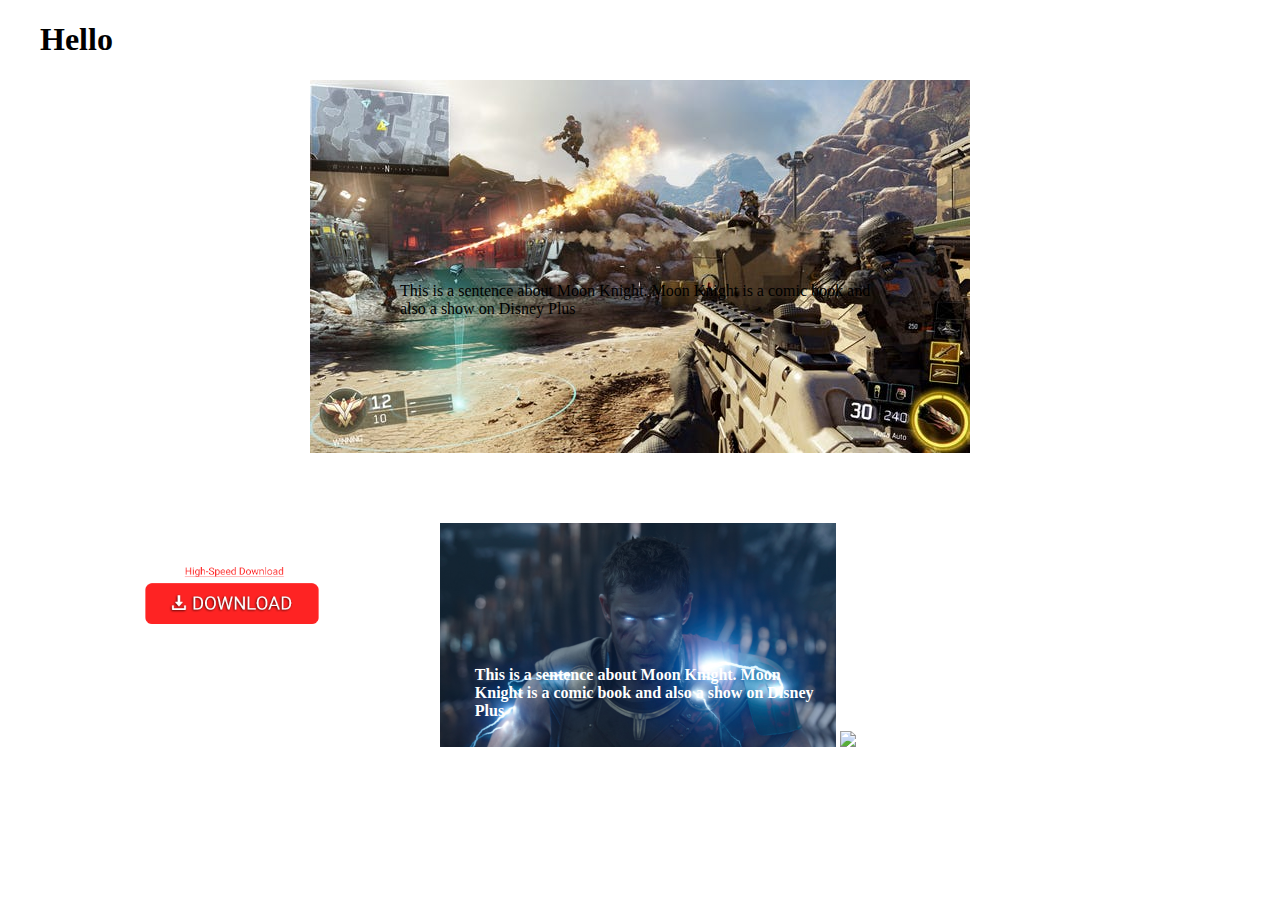
==== index.html @ 584a1e89 "hi u" ====
<!DOCTYPE html>
<html>

<head>
  <meta charset="utf-8" />
  <meta name="viewport" content="width=device-width, initial-scale=1.0" />
  <style>
  
      .container {
          max-width: 1200px;
          display:block;
          margin: auto;
      }
          .feature {
              position: relative;
          }
.feature .text-wrap {
    position: absolute;
    right: 10%;
    top: 50%;
    width: 40%;
    transform: translate(-50%);
    color: white #fff;
}
    
    .columns .col {
        display: inline-block;
        width:33%;
        position: relative;
    }
    .columns .col p {
        position: absolute;
        padding: 0 15px;
        left: 5%;
        bottom: 5%;
        color: white;
        font-weight: bold;
    }
    img {
        display: block;
        margin: auto;
     max-width: 100%;
    }
    @media screen and (max-width: 767px) {
.columns .col { 
    display: block;
    width: 100%;
    }
}
  </style>
</head>


<body>
  <main>
    <div class="container">
      <h1>Hello</h1>
      <section class="feature">
       <a href="https://www.google.com/"> <img src="black opps 3.jpg"></a>
    <div class="text-wrap">
        <p>This is a sentence about Moon Knight. Moon Knight is a comic book and also a show on Disney Plus</p>
      </section>
      <section class="columns">
        <div class="col">
         <a href="https://www.google.com/"> <img src="batman and joker.png"></a>
          <p>This is a sentence about Moon Knight. Moon Knight is a comic book and also a show on Disney Plus</p>
        </div>
        <div class="col">
          <a href="https://www.google.com/"></a><img src="thor.png"></a>
          <p>This is a sentence about Moon Knight. Moon Knight is a comic book and also a show on Disney Plus</p>
        </div>
        <div class="col">
        <a href="https://www.google.com/"></a><img src="superman.png"></a>
          <p>This is a sentence about Moon Knight. Moon Knight is a comic book and also a show on Disney Plus</p>
        </div>
      </section>
    </div>
  </main>
</body>

</html>
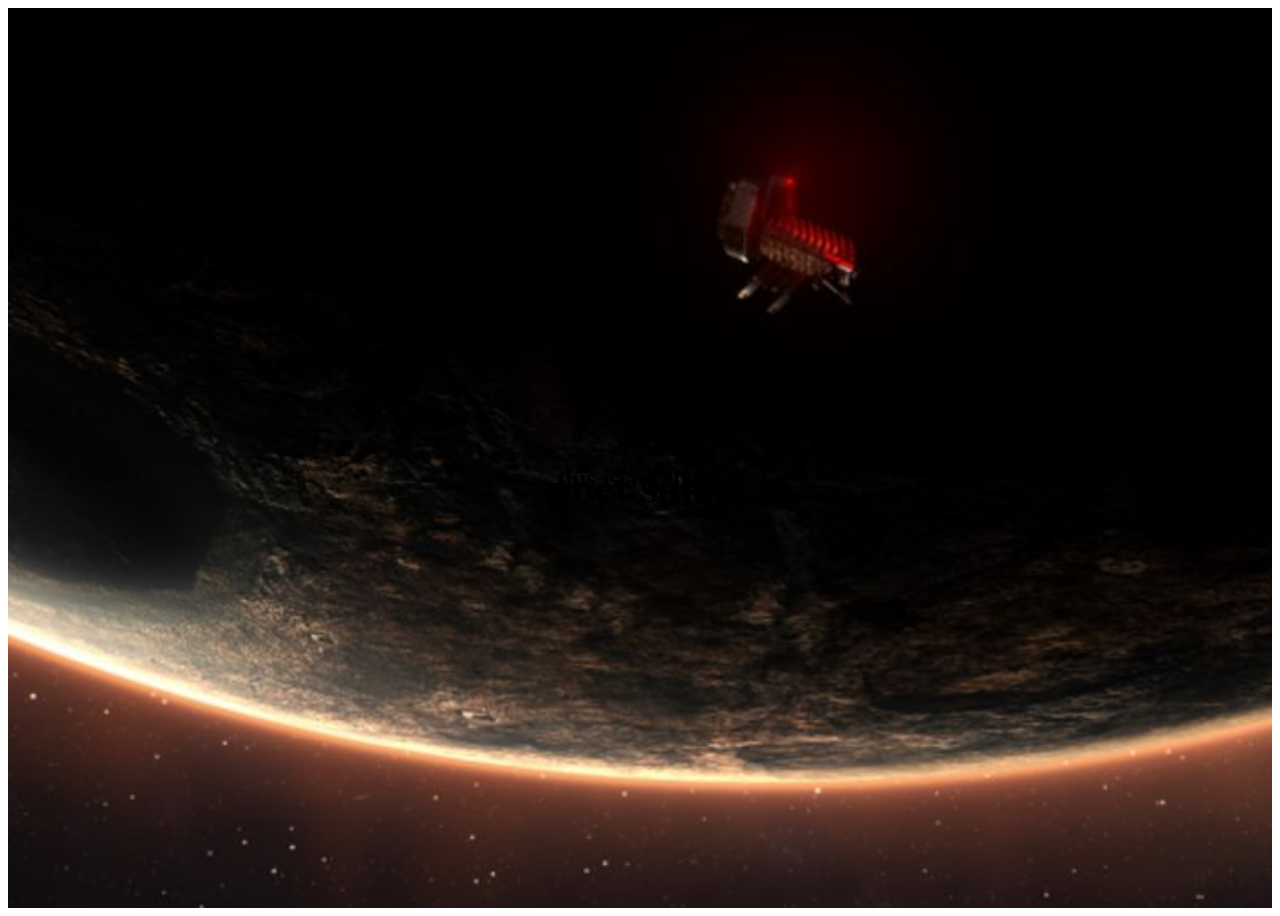
==== commit 853b1fb9: "space" ====
--- a/index.html
+++ b/index.html
@@ -4,77 +4,19 @@
 <head>
   <meta charset="utf-8" />
   <meta name="viewport" content="width=device-width, initial-scale=1.0" />
-  <style>
-  
-      .container {
-          max-width: 1200px;
-          display:block;
-          margin: auto;
-      }
-          .feature {
-              position: relative;
-          }
-.feature .text-wrap {
-    position: absolute;
-    right: 10%;
-    top: 50%;
-    width: 40%;
-    transform: translate(-50%);
-    color: white #fff;
-}
-    
-    .columns .col {
-        display: inline-block;
-        width:33%;
-        position: relative;
-    }
-    .columns .col p {
-        position: absolute;
-        padding: 0 15px;
-        left: 5%;
-        bottom: 5%;
-        color: white;
-        font-weight: bold;
-    }
-    img {
-        display: block;
-        margin: auto;
-     max-width: 100%;
-    }
-    @media screen and (max-width: 767px) {
-.columns .col { 
-    display: block;
-    width: 100%;
-    }
-}
-  </style>
+  <link rel="preconnect" href="https://fonts.googleapis.com"> 
+  <link rel="preconnect" href="https://fonts.gstatic.com" crossorigin> 
+  <link href="https://fonts.googleapis.com/css2?family=Cormorant+Garamond:ital,wght@0,700;1,300;1,400&display=swap" rel="stylesheet">
+  <link href="style.css" rel="stylesheet">
 </head>
 
 
 <body>
   <main>
-    <div class="container">
-      <h1>Hello</h1>
-      <section class="feature">
-       <a href="https://www.google.com/"> <img src="black opps 3.jpg"></a>
-    <div class="text-wrap">
-        <p>This is a sentence about Moon Knight. Moon Knight is a comic book and also a show on Disney Plus</p>
-      </section>
-      <section class="columns">
-        <div class="col">
-         <a href="https://www.google.com/"> <img src="batman and joker.png"></a>
-          <p>This is a sentence about Moon Knight. Moon Knight is a comic book and also a show on Disney Plus</p>
-        </div>
-        <div class="col">
-          <a href="https://www.google.com/"></a><img src="thor.png"></a>
-          <p>This is a sentence about Moon Knight. Moon Knight is a comic book and also a show on Disney Plus</p>
-        </div>
-        <div class="col">
-        <a href="https://www.google.com/"></a><img src="superman.png"></a>
-          <p>This is a sentence about Moon Knight. Moon Knight is a comic book and also a show on Disney Plus</p>
-        </div>
-      </section>
-    </div>
+<section class="space">
+    <h1>poet salas  </h1>
+    <h2>this is a website</h2>
+    <section>
   </main>
 </body>
 
--- a/style.css
+++ b/style.css
@@ -0,0 +1,32 @@
+h1 {
+font-family: space, sams-serif;
+    font-size: 45px;
+    font-weight: bold;
+}
+
+h2 {
+    font-size: 25px;
+    color: white#fff;
+}
+
+.space {
+    background-image: url(space.jpg);
+    background-repeat: no-repeat;
+    background-size: cover;
+    height: 100vh;
+    position: relative;
+}
+.space * {
+position: absolute;
+top: 50%;
+left: 50%;
+transform: translate(-50%, -50%);
+}
+
+
+.hero h1
+.hero h2 {
+    margin: auto;
+    color:#fff;
+    text-align: center;
+}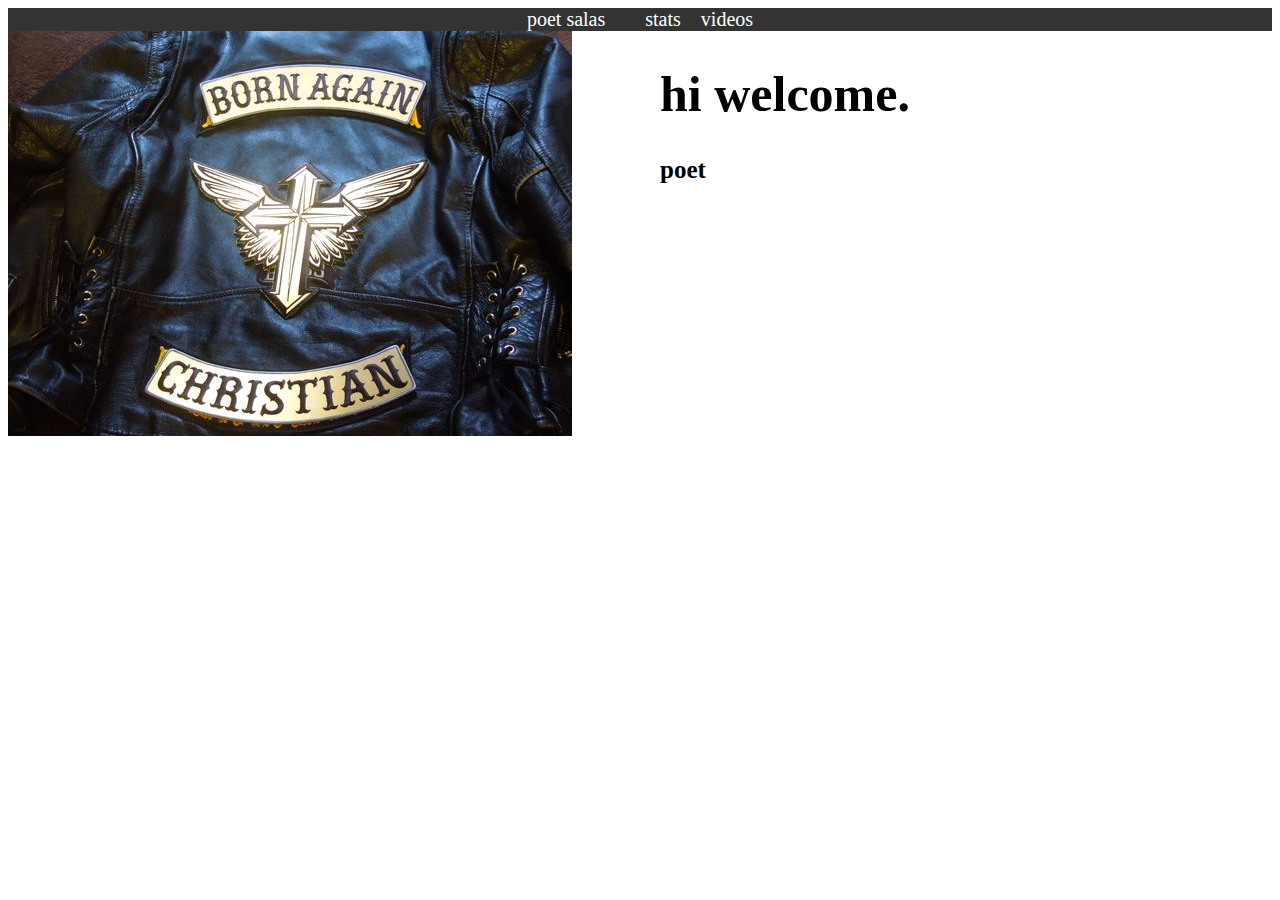
==== commit e376184f: "hi2" ====
--- a/index.html
+++ b/index.html
@@ -4,20 +4,45 @@
 <head>
   <meta charset="utf-8" />
   <meta name="viewport" content="width=device-width, initial-scale=1.0" />
-  <link rel="preconnect" href="https://fonts.googleapis.com"> 
-  <link rel="preconnect" href="https://fonts.gstatic.com" crossorigin> 
-  <link href="https://fonts.googleapis.com/css2?family=Cormorant+Garamond:ital,wght@0,700;1,300;1,400&display=swap" rel="stylesheet">
+  <link rel="preconnect" href="https://fonts.googleapis.com">
+  <link rel="preconnect" href="https://fonts.gstatic.com" crossorigin>
+  <link href="https://fonts.googleapis.com/css2?family=Cormorant+Garamond:ital,wght@0,700;1,300;1,400&display=swap"
+    rel="stylesheet">
   <link href="style.css" rel="stylesheet">
 </head>
 
 
 <body>
+  <header>
+    <div class="container">
+      <a href="/" class="logo">poet salas</a>
+        <ul class="nav">
+          <li><a href="https://www.amazon.com/" target="_blank">stats</a></li>
+          <li><a href="#videos">videos</a></li>
+        </ul>
+      </div>
+  </header>
   <main>
-<section class="space">
-    <h1>poet salas  </h1>
-    <h2>this is a website</h2>
-    <section>
+    <section class="hero">
+      <div class="columns">
+        <div class="col jacket">
+        </div>
+        <div class="col">
+          <h1>hi welcome.</h1>
+          <h2>poet</h2>
+          <div class="video">
+            <iframe src="https://www.youtube.com/embed/KNlrNBYiPI8" title="YouTube video player" frameborder="0"
+              allow="accelerometer; autoplay; clipboard-write; encrypted-media; gyroscope; picture-in-picture"
+              allowfullscreen></iframe>
+          </div>
+        </div>
+      </div>
+    </section>
+    <section class="video-section">
+
+    </section>
   </main>
+
 </body>
 
 </html>--- a/style.css
+++ b/style.css
@@ -1,32 +1,88 @@
 h1 {
-font-family: space, sams-serif;
-    font-size: 45px;
+    font-family: jacket, sams-serif;
+    font-size: 50px;
     font-weight: bold;
 }
 
 h2 {
     font-size: 25px;
-    color: white#fff;
+    color: rgb(214, 19, 19)#fff;
 }
 
-.space {
-    background-image: url(space.jpg);
+.jacket {
+    background-image: url(jacket.jpg);
     background-repeat: no-repeat;
-    background-size: cover;
-    height: 100vh;
+    background-size: cover-full;
+    height: 45vh;
     position: relative;
 }
-.space * {
-position: absolute;
-top: 50%;
-left: 50%;
-transform: translate(-50%, -50%);
+
+.jacket * {
+    position: absolute;
+    top: 5%;
+    right: 10%;
+    transform: translate(-50%, -50%);
 }
 
 
-.hero h1
-.hero h2 {
+.hero h1 .hero h2 {
     margin: auto;
+    color: #fff;
+    text-align: center;
+}
+
+.columns {
+    display: flex;
+    flex-wrap: wrap;
+    gap: 40px;
+}
+
+.col {
+    flex: 1 0 0%;
+}
+
+.video {
+    position: relative;
+    top: 56.25%;
+    height: 0;
+    overflow: hidden;
+}
+
+.video iframe,
+.video object,
+.video embed {
+    position: absolute;
+    top: 0;
+    left: 0;
+    width: 100%;
+    height: 100%;
+}
+
+.video-section {
+    max-width: 900px;
+    display: block;
+    margin: auto;
+
+}
+header {
+    background-color: #333;
+
+}
+header a{
     color:#fff;
-    text-align: center;
+    text-decoration: none;
+    font-size: 20px;
+}
+header .container {
+    display: flex;
+    gap: 40px;
+    align-items: center;
+    justify-content: center;
+}
+.nav {
+    list-style: none;
+    display: flex;
+    margin: 0;
+    padding: 0;
+    gap: 20px;
 }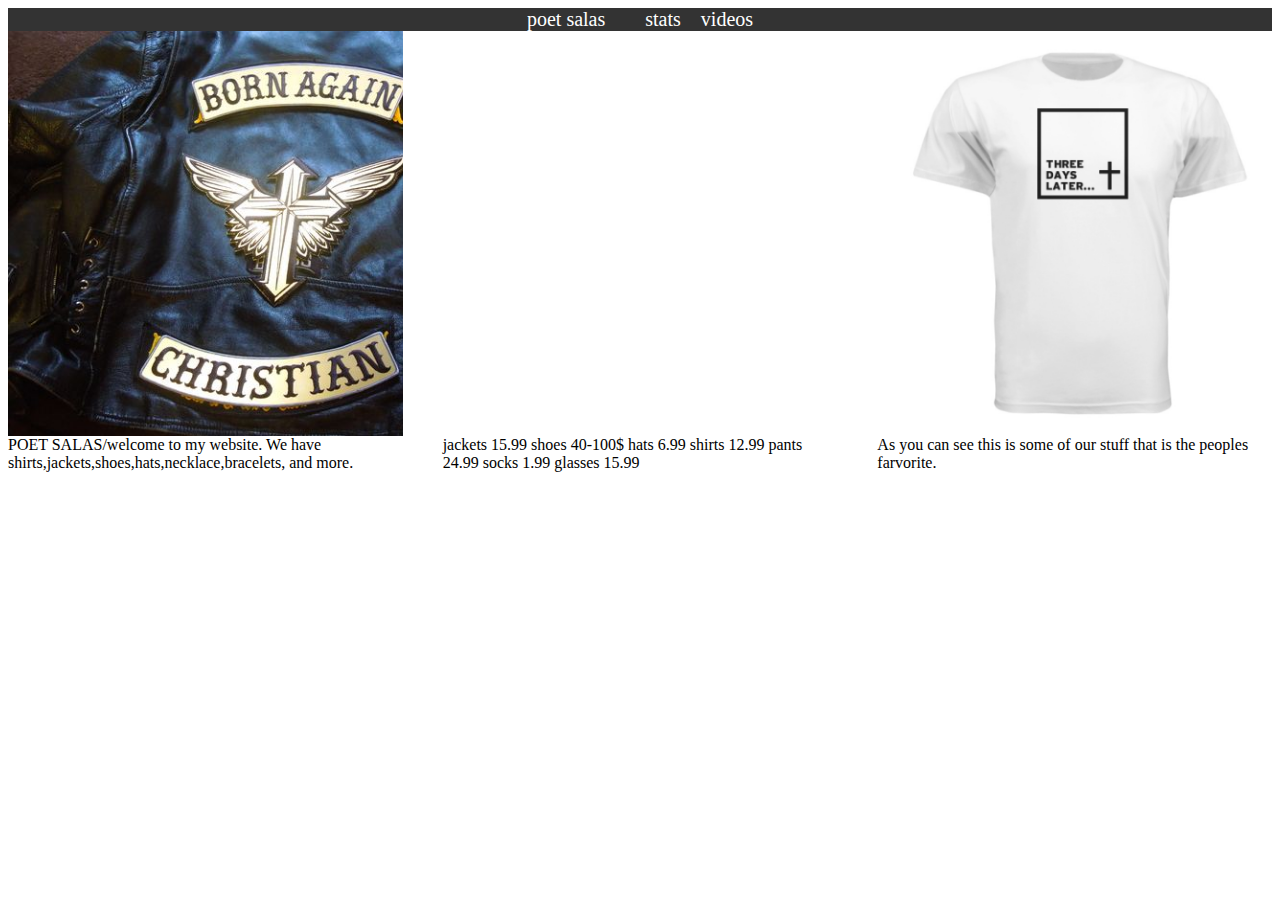
==== commit 7aea80d5: "hi2" ====
--- a/index.html
+++ b/index.html
@@ -23,22 +23,38 @@
       </div>
   </header>
   <main>
-    <section class="hero">
+    <section>
       <div class="columns">
         <div class="col jacket">
         </div>
         <div class="col">
-          <h1>hi welcome.</h1>
-          <h2>poet</h2>
-          <div class="video">
+          <div class="">
             <iframe src="https://www.youtube.com/embed/KNlrNBYiPI8" title="YouTube video player" frameborder="0"
               allow="accelerometer; autoplay; clipboard-write; encrypted-media; gyroscope; picture-in-picture"
               allowfullscreen></iframe>
           </div>
         </div>
+        <div class="col threedayslater"></div>
       </div>
     </section>
-    <section class="video-section">
+    <section>
+      <div class="columns">
+        <div class="col">
+          POET SALAS/welcome to my website. We have shirts,jackets,shoes,hats,necklace,bracelets, and more.
+        </div>
+        <div class="col">
+jackets  15.99
+shoes 40-100$
+hats 6.99
+shirts 12.99
+pants 24.99
+socks 1.99
+glasses 15.99
+        </div>
+        <div class="col">
+          As you can see this is some of our stuff that is the peoples farvorite.
+        </div>
+      </div>
 
     </section>
   </main>
--- a/style.css
+++ b/style.css
@@ -12,7 +12,7 @@
 .jacket {
     background-image: url(jacket.jpg);
     background-repeat: no-repeat;
-    background-size: cover-full;
+    background-size: cover;
     height: 45vh;
     position: relative;
 }
@@ -25,7 +25,7 @@
 }
 
 
-.hero h1 .hero h2 {
+.hero h1, .hero h2 {
     margin: auto;
     color: #fff;
     text-align: center;
@@ -58,6 +58,8 @@
     height: 100%;
 }
 
+
+
 .video-section {
     max-width: 900px;
     display: block;
@@ -85,4 +87,22 @@
     margin: 0;
     padding: 0;
     gap: 20px;
+}
+
+.threedayslater {
+    background-image: url(three-days-later.jpg);
+    background-repeat: no-repeat;
+    background-size: cover;
+    height: 45vh;
+    position: relative;
+
+}
+
+
+
+.threedayslater * {
+    position: absolute;
+    top: 5%;
+    right: 10%;
+    transform: translate(-50%, -50%);
 }